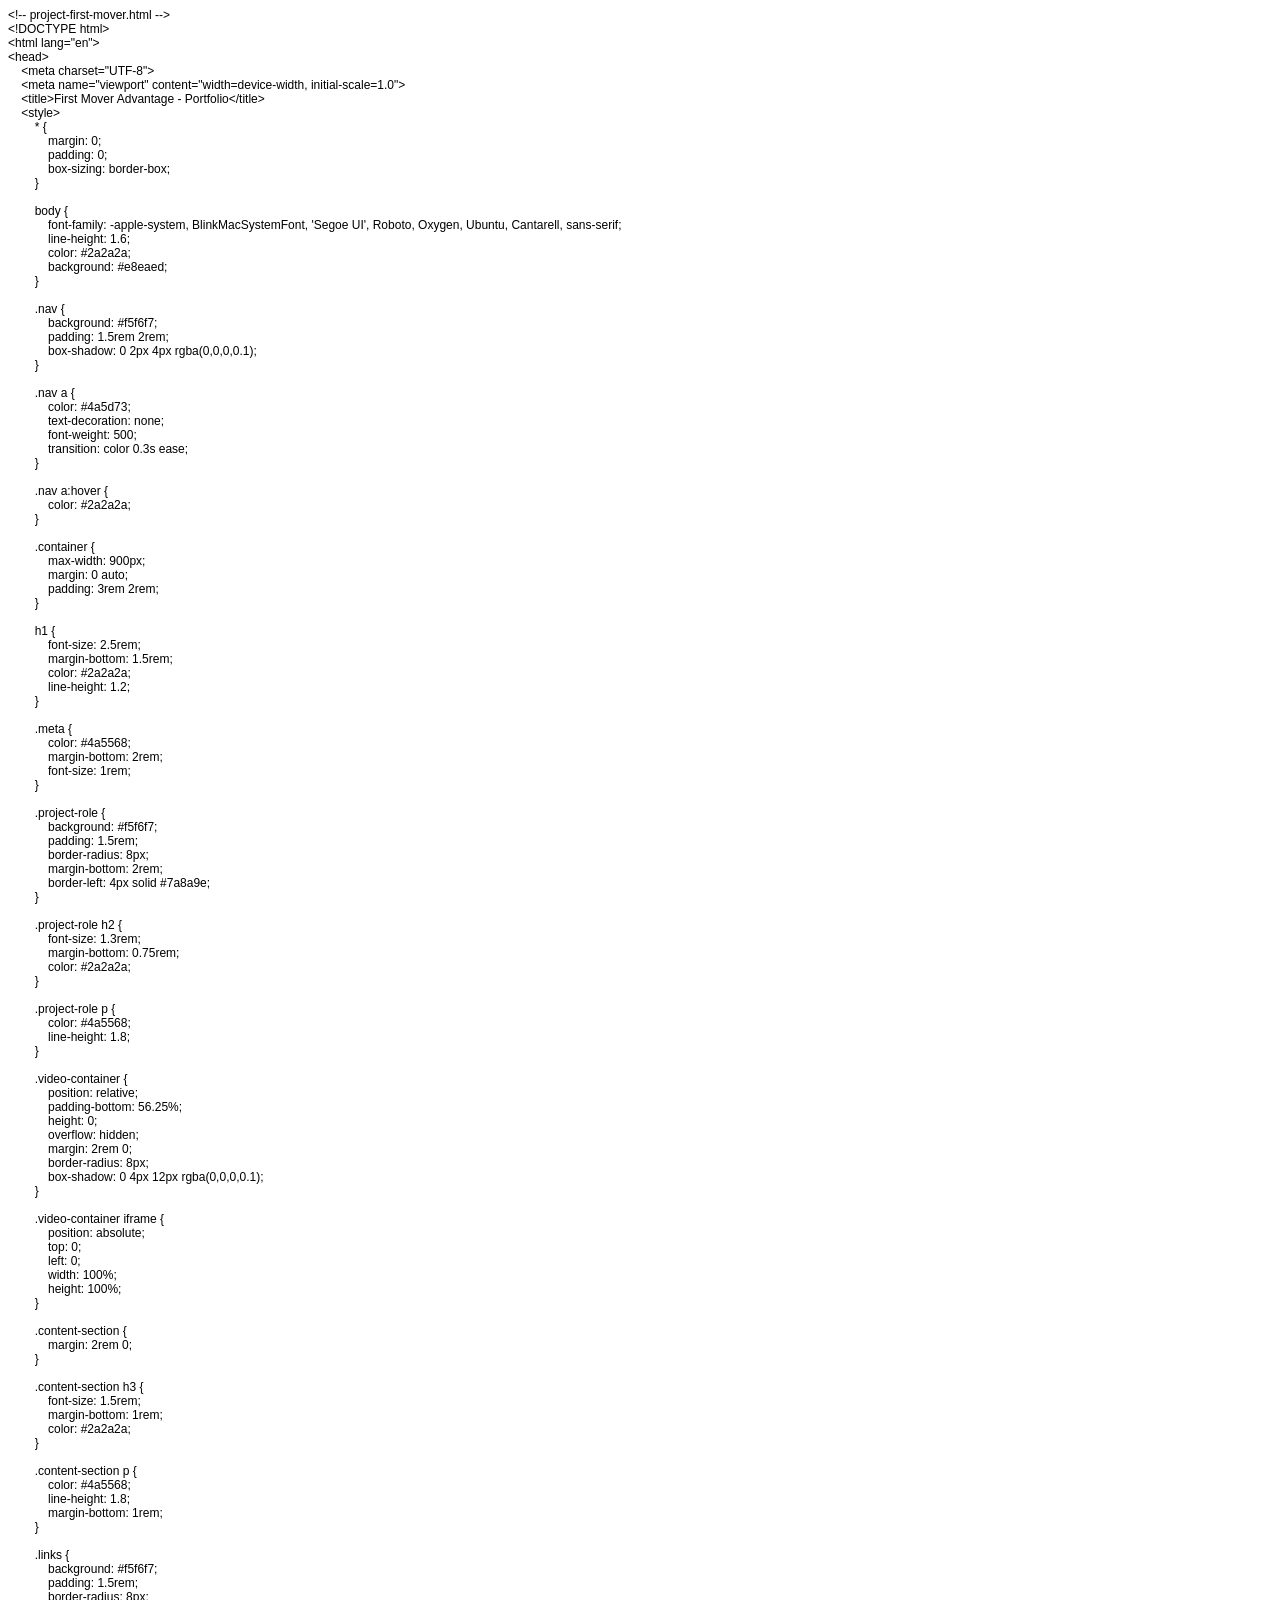
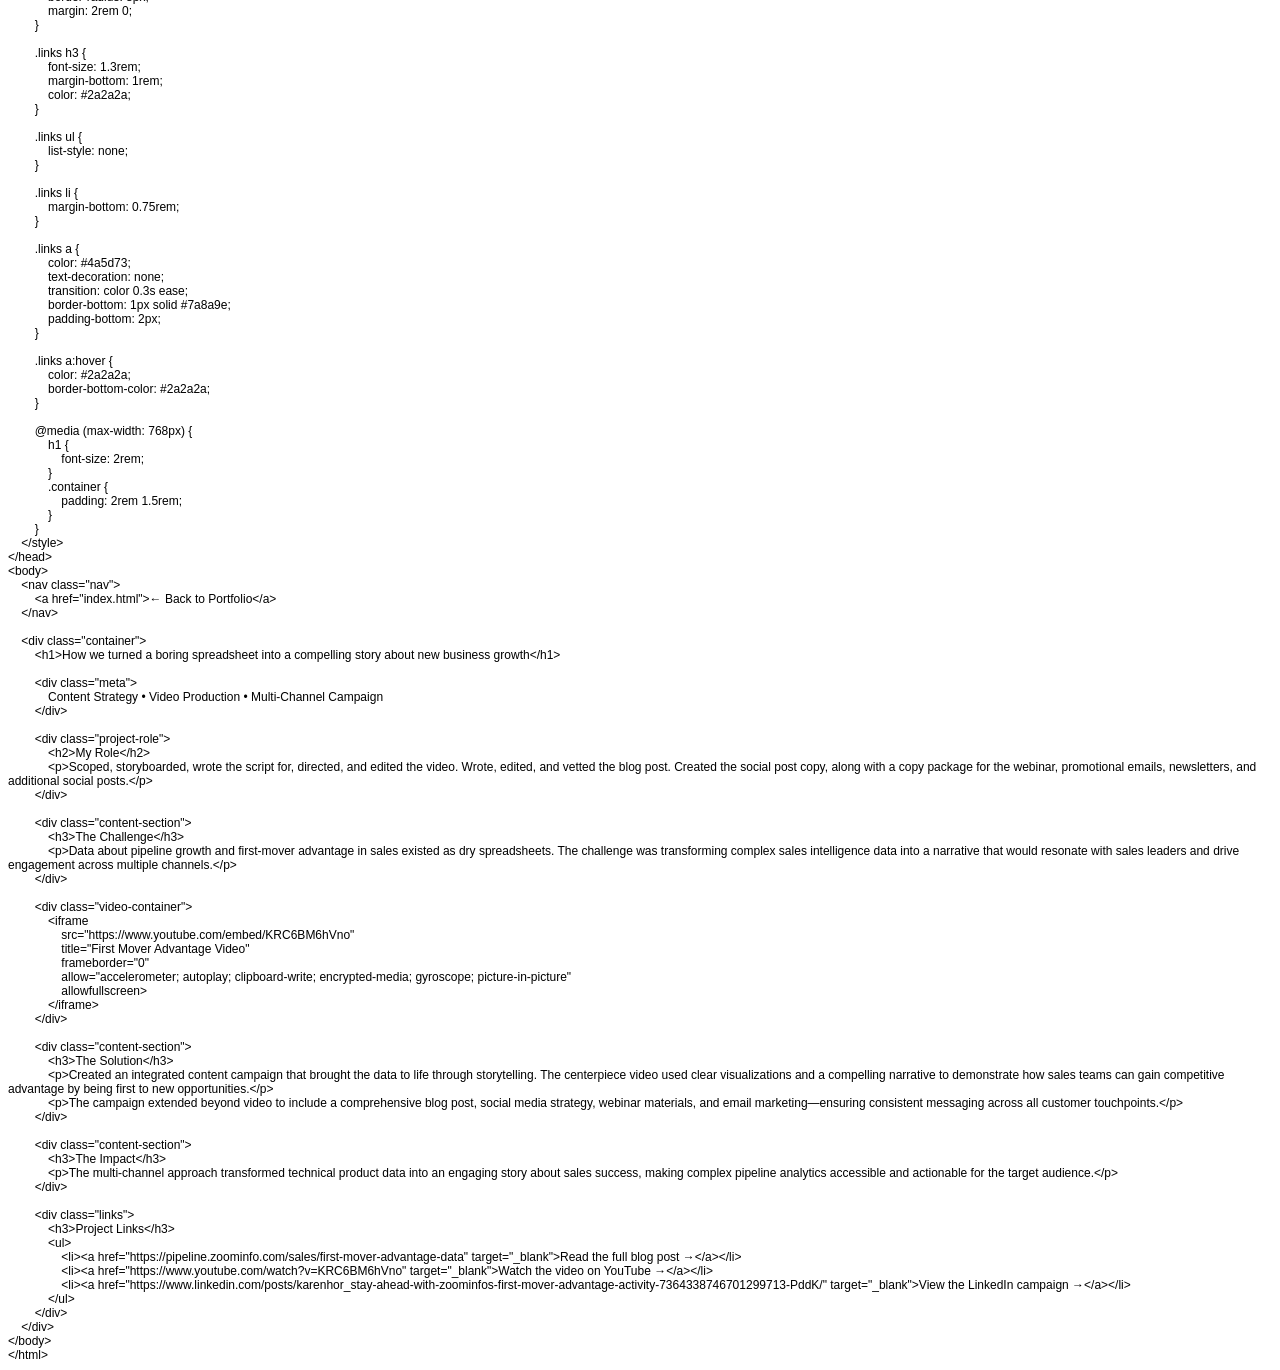
==== first-mover.html @ 9f572f1d "Add files via upload" ====
<!DOCTYPE html PUBLIC "-//W3C//DTD HTML 4.01//EN" "http://www.w3.org/TR/html4/strict.dtd">
<html>
<head>
  <meta http-equiv="Content-Type" content="text/html; charset=utf-8">
  <meta http-equiv="Content-Style-Type" content="text/css">
  <title></title>
  <meta name="Generator" content="Cocoa HTML Writer">
  <meta name="CocoaVersion" content="2575.7">
  <style type="text/css">
    p.p1 {margin: 0.0px 0.0px 0.0px 0.0px; font: 12.0px Helvetica}
    p.p2 {margin: 0.0px 0.0px 0.0px 0.0px; font: 12.0px Helvetica; min-height: 14.0px}
  </style>
</head>
<body>
<p class="p1">&lt;!-- project-first-mover.html --&gt;</p>
<p class="p1">&lt;!DOCTYPE html&gt;</p>
<p class="p1">&lt;html lang="en"&gt;</p>
<p class="p1">&lt;head&gt;</p>
<p class="p1"><span class="Apple-converted-space">    </span>&lt;meta charset="UTF-8"&gt;</p>
<p class="p1"><span class="Apple-converted-space">    </span>&lt;meta name="viewport" content="width=device-width, initial-scale=1.0"&gt;</p>
<p class="p1"><span class="Apple-converted-space">    </span>&lt;title&gt;First Mover Advantage - Portfolio&lt;/title&gt;</p>
<p class="p1"><span class="Apple-converted-space">    </span>&lt;style&gt;</p>
<p class="p1"><span class="Apple-converted-space">        </span>* {</p>
<p class="p1"><span class="Apple-converted-space">            </span>margin: 0;</p>
<p class="p1"><span class="Apple-converted-space">            </span>padding: 0;</p>
<p class="p1"><span class="Apple-converted-space">            </span>box-sizing: border-box;</p>
<p class="p1"><span class="Apple-converted-space">        </span>}</p>
<p class="p2"><br></p>
<p class="p1"><span class="Apple-converted-space">        </span>body {</p>
<p class="p1"><span class="Apple-converted-space">            </span>font-family: -apple-system, BlinkMacSystemFont, 'Segoe UI', Roboto, Oxygen, Ubuntu, Cantarell, sans-serif;</p>
<p class="p1"><span class="Apple-converted-space">            </span>line-height: 1.6;</p>
<p class="p1"><span class="Apple-converted-space">            </span>color: #2a2a2a;</p>
<p class="p1"><span class="Apple-converted-space">            </span>background: #e8eaed;</p>
<p class="p1"><span class="Apple-converted-space">        </span>}</p>
<p class="p2"><br></p>
<p class="p1"><span class="Apple-converted-space">        </span>.nav {</p>
<p class="p1"><span class="Apple-converted-space">            </span>background: #f5f6f7;</p>
<p class="p1"><span class="Apple-converted-space">            </span>padding: 1.5rem 2rem;</p>
<p class="p1"><span class="Apple-converted-space">            </span>box-shadow: 0 2px 4px rgba(0,0,0,0.1);</p>
<p class="p1"><span class="Apple-converted-space">        </span>}</p>
<p class="p2"><br></p>
<p class="p1"><span class="Apple-converted-space">        </span>.nav a {</p>
<p class="p1"><span class="Apple-converted-space">            </span>color: #4a5d73;</p>
<p class="p1"><span class="Apple-converted-space">            </span>text-decoration: none;</p>
<p class="p1"><span class="Apple-converted-space">            </span>font-weight: 500;</p>
<p class="p1"><span class="Apple-converted-space">            </span>transition: color 0.3s ease;</p>
<p class="p1"><span class="Apple-converted-space">        </span>}</p>
<p class="p2"><br></p>
<p class="p1"><span class="Apple-converted-space">        </span>.nav a:hover {</p>
<p class="p1"><span class="Apple-converted-space">            </span>color: #2a2a2a;</p>
<p class="p1"><span class="Apple-converted-space">        </span>}</p>
<p class="p2"><br></p>
<p class="p1"><span class="Apple-converted-space">        </span>.container {</p>
<p class="p1"><span class="Apple-converted-space">            </span>max-width: 900px;</p>
<p class="p1"><span class="Apple-converted-space">            </span>margin: 0 auto;</p>
<p class="p1"><span class="Apple-converted-space">            </span>padding: 3rem 2rem;</p>
<p class="p1"><span class="Apple-converted-space">        </span>}</p>
<p class="p2"><br></p>
<p class="p1"><span class="Apple-converted-space">        </span>h1 {</p>
<p class="p1"><span class="Apple-converted-space">            </span>font-size: 2.5rem;</p>
<p class="p1"><span class="Apple-converted-space">            </span>margin-bottom: 1.5rem;</p>
<p class="p1"><span class="Apple-converted-space">            </span>color: #2a2a2a;</p>
<p class="p1"><span class="Apple-converted-space">            </span>line-height: 1.2;</p>
<p class="p1"><span class="Apple-converted-space">        </span>}</p>
<p class="p2"><br></p>
<p class="p1"><span class="Apple-converted-space">        </span>.meta {</p>
<p class="p1"><span class="Apple-converted-space">            </span>color: #4a5568;</p>
<p class="p1"><span class="Apple-converted-space">            </span>margin-bottom: 2rem;</p>
<p class="p1"><span class="Apple-converted-space">            </span>font-size: 1rem;</p>
<p class="p1"><span class="Apple-converted-space">        </span>}</p>
<p class="p2"><br></p>
<p class="p1"><span class="Apple-converted-space">        </span>.project-role {</p>
<p class="p1"><span class="Apple-converted-space">            </span>background: #f5f6f7;</p>
<p class="p1"><span class="Apple-converted-space">            </span>padding: 1.5rem;</p>
<p class="p1"><span class="Apple-converted-space">            </span>border-radius: 8px;</p>
<p class="p1"><span class="Apple-converted-space">            </span>margin-bottom: 2rem;</p>
<p class="p1"><span class="Apple-converted-space">            </span>border-left: 4px solid #7a8a9e;</p>
<p class="p1"><span class="Apple-converted-space">        </span>}</p>
<p class="p2"><br></p>
<p class="p1"><span class="Apple-converted-space">        </span>.project-role h2 {</p>
<p class="p1"><span class="Apple-converted-space">            </span>font-size: 1.3rem;</p>
<p class="p1"><span class="Apple-converted-space">            </span>margin-bottom: 0.75rem;</p>
<p class="p1"><span class="Apple-converted-space">            </span>color: #2a2a2a;</p>
<p class="p1"><span class="Apple-converted-space">        </span>}</p>
<p class="p2"><br></p>
<p class="p1"><span class="Apple-converted-space">        </span>.project-role p {</p>
<p class="p1"><span class="Apple-converted-space">            </span>color: #4a5568;</p>
<p class="p1"><span class="Apple-converted-space">            </span>line-height: 1.8;</p>
<p class="p1"><span class="Apple-converted-space">        </span>}</p>
<p class="p2"><br></p>
<p class="p1"><span class="Apple-converted-space">        </span>.video-container {</p>
<p class="p1"><span class="Apple-converted-space">            </span>position: relative;</p>
<p class="p1"><span class="Apple-converted-space">            </span>padding-bottom: 56.25%;</p>
<p class="p1"><span class="Apple-converted-space">            </span>height: 0;</p>
<p class="p1"><span class="Apple-converted-space">            </span>overflow: hidden;</p>
<p class="p1"><span class="Apple-converted-space">            </span>margin: 2rem 0;</p>
<p class="p1"><span class="Apple-converted-space">            </span>border-radius: 8px;</p>
<p class="p1"><span class="Apple-converted-space">            </span>box-shadow: 0 4px 12px rgba(0,0,0,0.1);</p>
<p class="p1"><span class="Apple-converted-space">        </span>}</p>
<p class="p2"><br></p>
<p class="p1"><span class="Apple-converted-space">        </span>.video-container iframe {</p>
<p class="p1"><span class="Apple-converted-space">            </span>position: absolute;</p>
<p class="p1"><span class="Apple-converted-space">            </span>top: 0;</p>
<p class="p1"><span class="Apple-converted-space">            </span>left: 0;</p>
<p class="p1"><span class="Apple-converted-space">            </span>width: 100%;</p>
<p class="p1"><span class="Apple-converted-space">            </span>height: 100%;</p>
<p class="p1"><span class="Apple-converted-space">        </span>}</p>
<p class="p2"><br></p>
<p class="p1"><span class="Apple-converted-space">        </span>.content-section {</p>
<p class="p1"><span class="Apple-converted-space">            </span>margin: 2rem 0;</p>
<p class="p1"><span class="Apple-converted-space">        </span>}</p>
<p class="p2"><br></p>
<p class="p1"><span class="Apple-converted-space">        </span>.content-section h3 {</p>
<p class="p1"><span class="Apple-converted-space">            </span>font-size: 1.5rem;</p>
<p class="p1"><span class="Apple-converted-space">            </span>margin-bottom: 1rem;</p>
<p class="p1"><span class="Apple-converted-space">            </span>color: #2a2a2a;</p>
<p class="p1"><span class="Apple-converted-space">        </span>}</p>
<p class="p2"><br></p>
<p class="p1"><span class="Apple-converted-space">        </span>.content-section p {</p>
<p class="p1"><span class="Apple-converted-space">            </span>color: #4a5568;</p>
<p class="p1"><span class="Apple-converted-space">            </span>line-height: 1.8;</p>
<p class="p1"><span class="Apple-converted-space">            </span>margin-bottom: 1rem;</p>
<p class="p1"><span class="Apple-converted-space">        </span>}</p>
<p class="p2"><br></p>
<p class="p1"><span class="Apple-converted-space">        </span>.links {</p>
<p class="p1"><span class="Apple-converted-space">            </span>background: #f5f6f7;</p>
<p class="p1"><span class="Apple-converted-space">            </span>padding: 1.5rem;</p>
<p class="p1"><span class="Apple-converted-space">            </span>border-radius: 8px;</p>
<p class="p1"><span class="Apple-converted-space">            </span>margin: 2rem 0;</p>
<p class="p1"><span class="Apple-converted-space">        </span>}</p>
<p class="p2"><br></p>
<p class="p1"><span class="Apple-converted-space">        </span>.links h3 {</p>
<p class="p1"><span class="Apple-converted-space">            </span>font-size: 1.3rem;</p>
<p class="p1"><span class="Apple-converted-space">            </span>margin-bottom: 1rem;</p>
<p class="p1"><span class="Apple-converted-space">            </span>color: #2a2a2a;</p>
<p class="p1"><span class="Apple-converted-space">        </span>}</p>
<p class="p2"><br></p>
<p class="p1"><span class="Apple-converted-space">        </span>.links ul {</p>
<p class="p1"><span class="Apple-converted-space">            </span>list-style: none;</p>
<p class="p1"><span class="Apple-converted-space">        </span>}</p>
<p class="p2"><br></p>
<p class="p1"><span class="Apple-converted-space">        </span>.links li {</p>
<p class="p1"><span class="Apple-converted-space">            </span>margin-bottom: 0.75rem;</p>
<p class="p1"><span class="Apple-converted-space">        </span>}</p>
<p class="p2"><br></p>
<p class="p1"><span class="Apple-converted-space">        </span>.links a {</p>
<p class="p1"><span class="Apple-converted-space">            </span>color: #4a5d73;</p>
<p class="p1"><span class="Apple-converted-space">            </span>text-decoration: none;</p>
<p class="p1"><span class="Apple-converted-space">            </span>transition: color 0.3s ease;</p>
<p class="p1"><span class="Apple-converted-space">            </span>border-bottom: 1px solid #7a8a9e;</p>
<p class="p1"><span class="Apple-converted-space">            </span>padding-bottom: 2px;</p>
<p class="p1"><span class="Apple-converted-space">        </span>}</p>
<p class="p2"><br></p>
<p class="p1"><span class="Apple-converted-space">        </span>.links a:hover {</p>
<p class="p1"><span class="Apple-converted-space">            </span>color: #2a2a2a;</p>
<p class="p1"><span class="Apple-converted-space">            </span>border-bottom-color: #2a2a2a;</p>
<p class="p1"><span class="Apple-converted-space">        </span>}</p>
<p class="p2"><br></p>
<p class="p1"><span class="Apple-converted-space">        </span>@media (max-width: 768px) {</p>
<p class="p1"><span class="Apple-converted-space">            </span>h1 {</p>
<p class="p1"><span class="Apple-converted-space">                </span>font-size: 2rem;</p>
<p class="p1"><span class="Apple-converted-space">            </span>}</p>
<p class="p1"><span class="Apple-converted-space">            </span>.container {</p>
<p class="p1"><span class="Apple-converted-space">                </span>padding: 2rem 1.5rem;</p>
<p class="p1"><span class="Apple-converted-space">            </span>}</p>
<p class="p1"><span class="Apple-converted-space">        </span>}</p>
<p class="p1"><span class="Apple-converted-space">    </span>&lt;/style&gt;</p>
<p class="p1">&lt;/head&gt;</p>
<p class="p1">&lt;body&gt;</p>
<p class="p1"><span class="Apple-converted-space">    </span>&lt;nav class="nav"&gt;</p>
<p class="p1"><span class="Apple-converted-space">        </span>&lt;a href="index.html"&gt;← Back to Portfolio&lt;/a&gt;</p>
<p class="p1"><span class="Apple-converted-space">    </span>&lt;/nav&gt;</p>
<p class="p2"><br></p>
<p class="p1"><span class="Apple-converted-space">    </span>&lt;div class="container"&gt;</p>
<p class="p1"><span class="Apple-converted-space">        </span>&lt;h1&gt;How we turned a boring spreadsheet into a compelling story about new business growth&lt;/h1&gt;</p>
<p class="p2"><span class="Apple-converted-space">        </span></p>
<p class="p1"><span class="Apple-converted-space">        </span>&lt;div class="meta"&gt;</p>
<p class="p1"><span class="Apple-converted-space">            </span>Content Strategy • Video Production • Multi-Channel Campaign</p>
<p class="p1"><span class="Apple-converted-space">        </span>&lt;/div&gt;</p>
<p class="p2"><br></p>
<p class="p1"><span class="Apple-converted-space">        </span>&lt;div class="project-role"&gt;</p>
<p class="p1"><span class="Apple-converted-space">            </span>&lt;h2&gt;My Role&lt;/h2&gt;</p>
<p class="p1"><span class="Apple-converted-space">            </span>&lt;p&gt;Scoped, storyboarded, wrote the script for, directed, and edited the video. Wrote, edited, and vetted the blog post. Created the social post copy, along with a copy package for the webinar, promotional emails, newsletters, and additional social posts.&lt;/p&gt;</p>
<p class="p1"><span class="Apple-converted-space">        </span>&lt;/div&gt;</p>
<p class="p2"><br></p>
<p class="p1"><span class="Apple-converted-space">        </span>&lt;div class="content-section"&gt;</p>
<p class="p1"><span class="Apple-converted-space">            </span>&lt;h3&gt;The Challenge&lt;/h3&gt;</p>
<p class="p1"><span class="Apple-converted-space">            </span>&lt;p&gt;Data about pipeline growth and first-mover advantage in sales existed as dry spreadsheets. The challenge was transforming complex sales intelligence data into a narrative that would resonate with sales leaders and drive engagement across multiple channels.&lt;/p&gt;</p>
<p class="p1"><span class="Apple-converted-space">        </span>&lt;/div&gt;</p>
<p class="p2"><br></p>
<p class="p1"><span class="Apple-converted-space">        </span>&lt;div class="video-container"&gt;</p>
<p class="p1"><span class="Apple-converted-space">            </span>&lt;iframe<span class="Apple-converted-space"> </span></p>
<p class="p1"><span class="Apple-converted-space">                </span>src="https://www.youtube.com/embed/KRC6BM6hVno"<span class="Apple-converted-space"> </span></p>
<p class="p1"><span class="Apple-converted-space">                </span>title="First Mover Advantage Video"</p>
<p class="p1"><span class="Apple-converted-space">                </span>frameborder="0"<span class="Apple-converted-space"> </span></p>
<p class="p1"><span class="Apple-converted-space">                </span>allow="accelerometer; autoplay; clipboard-write; encrypted-media; gyroscope; picture-in-picture"<span class="Apple-converted-space"> </span></p>
<p class="p1"><span class="Apple-converted-space">                </span>allowfullscreen&gt;</p>
<p class="p1"><span class="Apple-converted-space">            </span>&lt;/iframe&gt;</p>
<p class="p1"><span class="Apple-converted-space">        </span>&lt;/div&gt;</p>
<p class="p2"><br></p>
<p class="p1"><span class="Apple-converted-space">        </span>&lt;div class="content-section"&gt;</p>
<p class="p1"><span class="Apple-converted-space">            </span>&lt;h3&gt;The Solution&lt;/h3&gt;</p>
<p class="p1"><span class="Apple-converted-space">            </span>&lt;p&gt;Created an integrated content campaign that brought the data to life through storytelling. The centerpiece video used clear visualizations and a compelling narrative to demonstrate how sales teams can gain competitive advantage by being first to new opportunities.&lt;/p&gt;</p>
<p class="p1"><span class="Apple-converted-space">            </span>&lt;p&gt;The campaign extended beyond video to include a comprehensive blog post, social media strategy, webinar materials, and email marketing—ensuring consistent messaging across all customer touchpoints.&lt;/p&gt;</p>
<p class="p1"><span class="Apple-converted-space">        </span>&lt;/div&gt;</p>
<p class="p2"><br></p>
<p class="p1"><span class="Apple-converted-space">        </span>&lt;div class="content-section"&gt;</p>
<p class="p1"><span class="Apple-converted-space">            </span>&lt;h3&gt;The Impact&lt;/h3&gt;</p>
<p class="p1"><span class="Apple-converted-space">            </span>&lt;p&gt;The multi-channel approach transformed technical product data into an engaging story about sales success, making complex pipeline analytics accessible and actionable for the target audience.&lt;/p&gt;</p>
<p class="p1"><span class="Apple-converted-space">        </span>&lt;/div&gt;</p>
<p class="p2"><br></p>
<p class="p1"><span class="Apple-converted-space">        </span>&lt;div class="links"&gt;</p>
<p class="p1"><span class="Apple-converted-space">            </span>&lt;h3&gt;Project Links&lt;/h3&gt;</p>
<p class="p1"><span class="Apple-converted-space">            </span>&lt;ul&gt;</p>
<p class="p1"><span class="Apple-converted-space">                </span>&lt;li&gt;&lt;a href="https://pipeline.zoominfo.com/sales/first-mover-advantage-data" target="_blank"&gt;Read the full blog post →&lt;/a&gt;&lt;/li&gt;</p>
<p class="p1"><span class="Apple-converted-space">                </span>&lt;li&gt;&lt;a href="https://www.youtube.com/watch?v=KRC6BM6hVno" target="_blank"&gt;Watch the video on YouTube →&lt;/a&gt;&lt;/li&gt;</p>
<p class="p1"><span class="Apple-converted-space">                </span>&lt;li&gt;&lt;a href="https://www.linkedin.com/posts/karenhor_stay-ahead-with-zoominfos-first-mover-advantage-activity-7364338746701299713-PddK/" target="_blank"&gt;View the LinkedIn campaign →&lt;/a&gt;&lt;/li&gt;</p>
<p class="p1"><span class="Apple-converted-space">            </span>&lt;/ul&gt;</p>
<p class="p1"><span class="Apple-converted-space">        </span>&lt;/div&gt;</p>
<p class="p1"><span class="Apple-converted-space">    </span>&lt;/div&gt;</p>
<p class="p1">&lt;/body&gt;</p>
<p class="p1">&lt;/html&gt;</p>
</body>
</html>
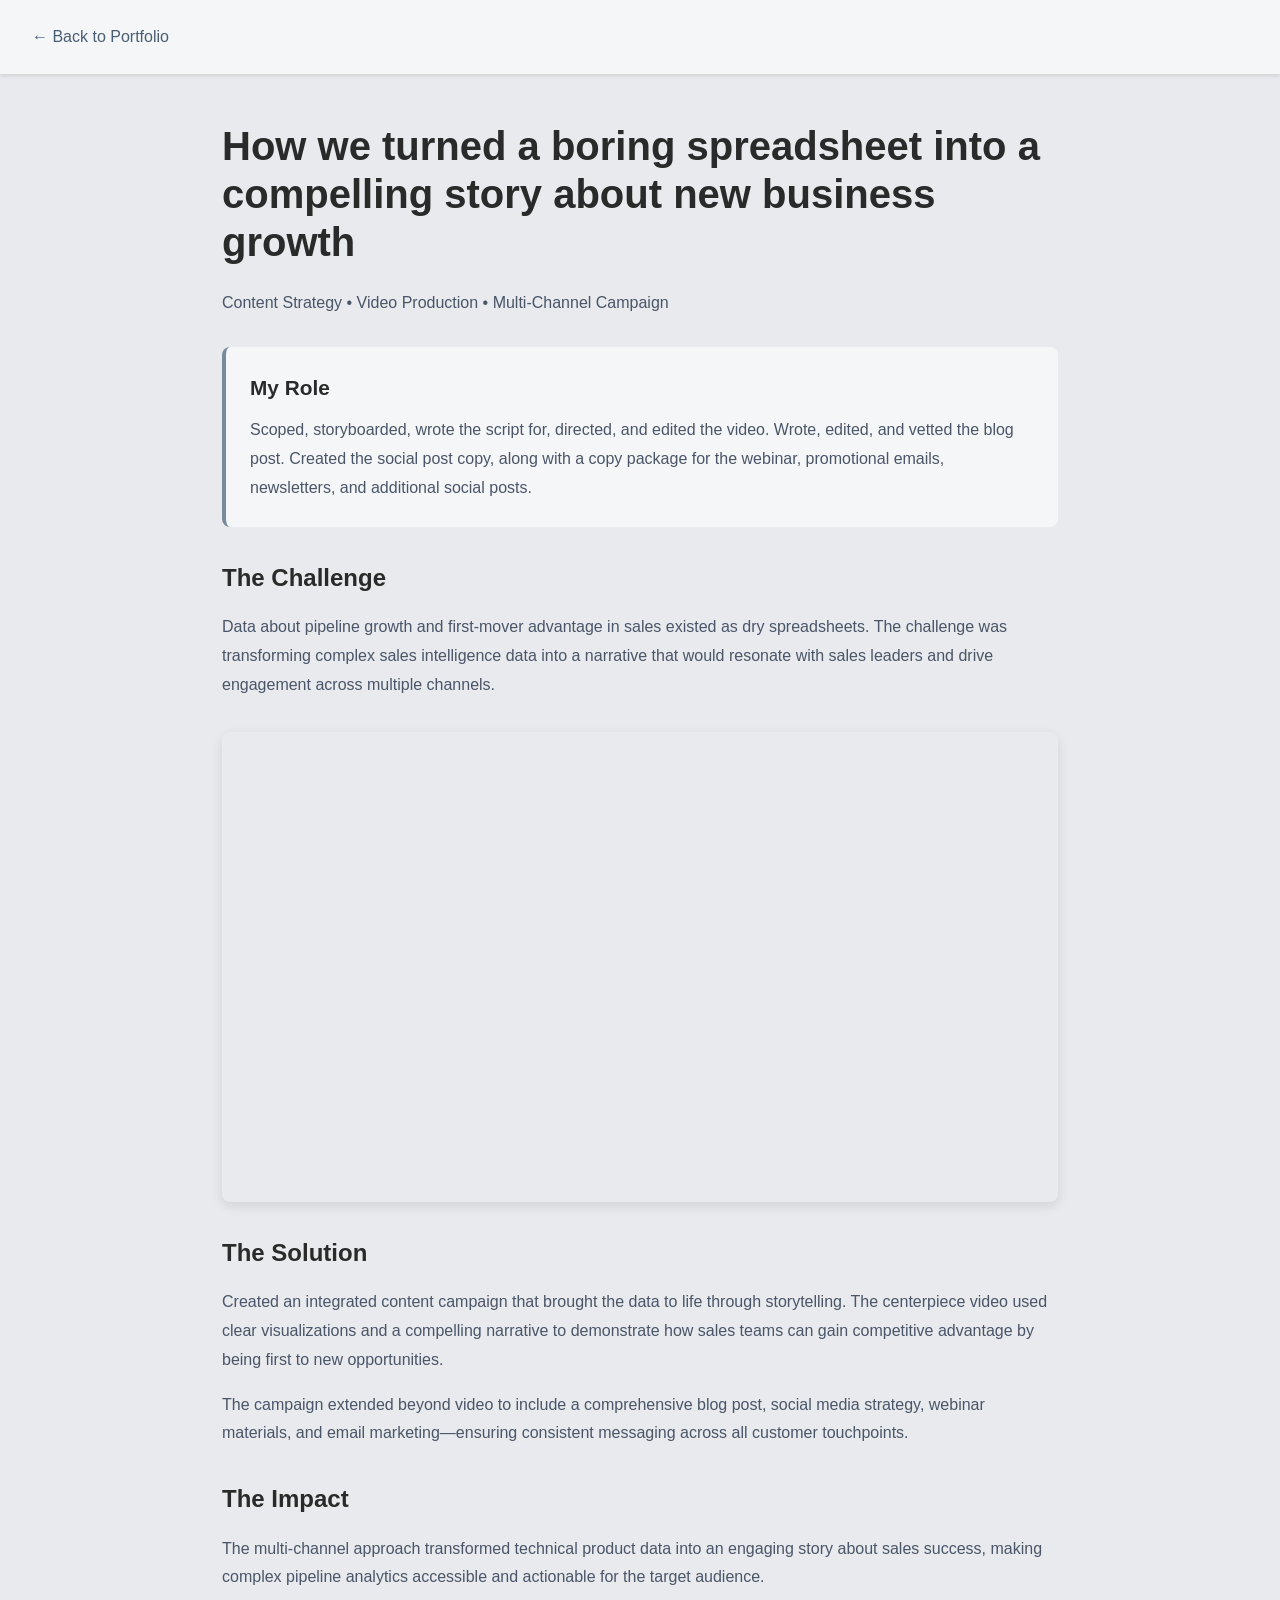
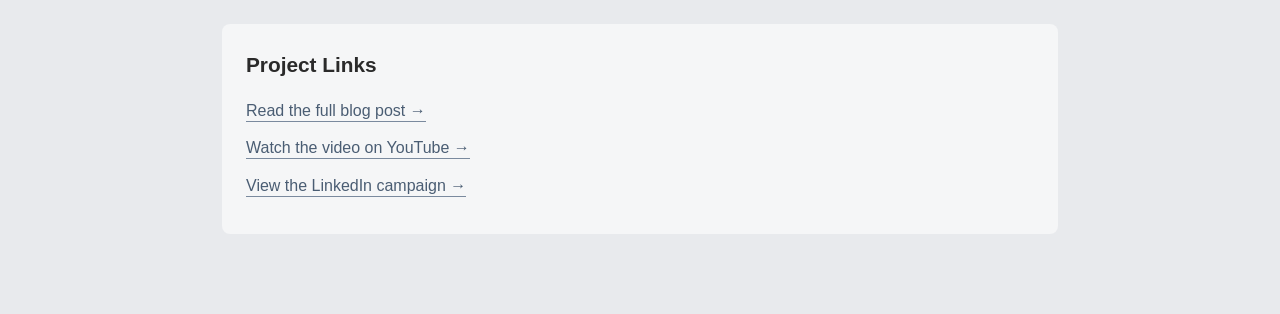
==== commit 9258d012: "Refactor first-mover.html for improved structure and style Updated HTML structure and styling for th" ====
--- a/first-mover.html
+++ b/first-mover.html
@@ -1,224 +1,208 @@
-<!DOCTYPE html PUBLIC "-//W3C//DTD HTML 4.01//EN" "http://www.w3.org/TR/html4/strict.dtd">
-<html>
+<!-- project-first-mover.html -->
+<!DOCTYPE html>
+<html lang="en">
 <head>
-  <meta http-equiv="Content-Type" content="text/html; charset=utf-8">
-  <meta http-equiv="Content-Style-Type" content="text/css">
-  <title></title>
-  <meta name="Generator" content="Cocoa HTML Writer">
-  <meta name="CocoaVersion" content="2575.7">
-  <style type="text/css">
-    p.p1 {margin: 0.0px 0.0px 0.0px 0.0px; font: 12.0px Helvetica}
-    p.p2 {margin: 0.0px 0.0px 0.0px 0.0px; font: 12.0px Helvetica; min-height: 14.0px}
-  </style>
+    <meta charset="UTF-8">
+    <meta name="viewport" content="width=device-width, initial-scale=1.0">
+    <title>First Mover Advantage - Portfolio</title>
+    <style>
+        * {
+            margin: 0;
+            padding: 0;
+            box-sizing: border-box;
+        }
+
+        body {
+            font-family: -apple-system, BlinkMacSystemFont, 'Segoe UI', Roboto, Oxygen, Ubuntu, Cantarell, sans-serif;
+            line-height: 1.6;
+            color: #2a2a2a;
+            background: #e8eaed;
+        }
+
+        .nav {
+            background: #f5f6f7;
+            padding: 1.5rem 2rem;
+            box-shadow: 0 2px 4px rgba(0,0,0,0.1);
+        }
+
+        .nav a {
+            color: #4a5d73;
+            text-decoration: none;
+            font-weight: 500;
+            transition: color 0.3s ease;
+        }
+
+        .nav a:hover {
+            color: #2a2a2a;
+        }
+
+        .container {
+            max-width: 900px;
+            margin: 0 auto;
+            padding: 3rem 2rem;
+        }
+
+        h1 {
+            font-size: 2.5rem;
+            margin-bottom: 1.5rem;
+            color: #2a2a2a;
+            line-height: 1.2;
+        }
+
+        .meta {
+            color: #4a5568;
+            margin-bottom: 2rem;
+            font-size: 1rem;
+        }
+
+        .project-role {
+            background: #f5f6f7;
+            padding: 1.5rem;
+            border-radius: 8px;
+            margin-bottom: 2rem;
+            border-left: 4px solid #7a8a9e;
+        }
+
+        .project-role h2 {
+            font-size: 1.3rem;
+            margin-bottom: 0.75rem;
+            color: #2a2a2a;
+        }
+
+        .project-role p {
+            color: #4a5568;
+            line-height: 1.8;
+        }
+
+        .video-container {
+            position: relative;
+            padding-bottom: 56.25%;
+            height: 0;
+            overflow: hidden;
+            margin: 2rem 0;
+            border-radius: 8px;
+            box-shadow: 0 4px 12px rgba(0,0,0,0.1);
+        }
+
+        .video-container iframe {
+            position: absolute;
+            top: 0;
+            left: 0;
+            width: 100%;
+            height: 100%;
+        }
+
+        .content-section {
+            margin: 2rem 0;
+        }
+
+        .content-section h3 {
+            font-size: 1.5rem;
+            margin-bottom: 1rem;
+            color: #2a2a2a;
+        }
+
+        .content-section p {
+            color: #4a5568;
+            line-height: 1.8;
+            margin-bottom: 1rem;
+        }
+
+        .links {
+            background: #f5f6f7;
+            padding: 1.5rem;
+            border-radius: 8px;
+            margin: 2rem 0;
+        }
+
+        .links h3 {
+            font-size: 1.3rem;
+            margin-bottom: 1rem;
+            color: #2a2a2a;
+        }
+
+        .links ul {
+            list-style: none;
+        }
+
+        .links li {
+            margin-bottom: 0.75rem;
+        }
+
+        .links a {
+            color: #4a5d73;
+            text-decoration: none;
+            transition: color 0.3s ease;
+            border-bottom: 1px solid #7a8a9e;
+            padding-bottom: 2px;
+        }
+
+        .links a:hover {
+            color: #2a2a2a;
+            border-bottom-color: #2a2a2a;
+        }
+
+        @media (max-width: 768px) {
+            h1 {
+                font-size: 2rem;
+            }
+            .container {
+                padding: 2rem 1.5rem;
+            }
+        }
+    </style>
 </head>
 <body>
-<p class="p1">&lt;!-- project-first-mover.html --&gt;</p>
-<p class="p1">&lt;!DOCTYPE html&gt;</p>
-<p class="p1">&lt;html lang="en"&gt;</p>
-<p class="p1">&lt;head&gt;</p>
-<p class="p1"><span class="Apple-converted-space">    </span>&lt;meta charset="UTF-8"&gt;</p>
-<p class="p1"><span class="Apple-converted-space">    </span>&lt;meta name="viewport" content="width=device-width, initial-scale=1.0"&gt;</p>
-<p class="p1"><span class="Apple-converted-space">    </span>&lt;title&gt;First Mover Advantage - Portfolio&lt;/title&gt;</p>
-<p class="p1"><span class="Apple-converted-space">    </span>&lt;style&gt;</p>
-<p class="p1"><span class="Apple-converted-space">        </span>* {</p>
-<p class="p1"><span class="Apple-converted-space">            </span>margin: 0;</p>
-<p class="p1"><span class="Apple-converted-space">            </span>padding: 0;</p>
-<p class="p1"><span class="Apple-converted-space">            </span>box-sizing: border-box;</p>
-<p class="p1"><span class="Apple-converted-space">        </span>}</p>
-<p class="p2"><br></p>
-<p class="p1"><span class="Apple-converted-space">        </span>body {</p>
-<p class="p1"><span class="Apple-converted-space">            </span>font-family: -apple-system, BlinkMacSystemFont, 'Segoe UI', Roboto, Oxygen, Ubuntu, Cantarell, sans-serif;</p>
-<p class="p1"><span class="Apple-converted-space">            </span>line-height: 1.6;</p>
-<p class="p1"><span class="Apple-converted-space">            </span>color: #2a2a2a;</p>
-<p class="p1"><span class="Apple-converted-space">            </span>background: #e8eaed;</p>
-<p class="p1"><span class="Apple-converted-space">        </span>}</p>
-<p class="p2"><br></p>
-<p class="p1"><span class="Apple-converted-space">        </span>.nav {</p>
-<p class="p1"><span class="Apple-converted-space">            </span>background: #f5f6f7;</p>
-<p class="p1"><span class="Apple-converted-space">            </span>padding: 1.5rem 2rem;</p>
-<p class="p1"><span class="Apple-converted-space">            </span>box-shadow: 0 2px 4px rgba(0,0,0,0.1);</p>
-<p class="p1"><span class="Apple-converted-space">        </span>}</p>
-<p class="p2"><br></p>
-<p class="p1"><span class="Apple-converted-space">        </span>.nav a {</p>
-<p class="p1"><span class="Apple-converted-space">            </span>color: #4a5d73;</p>
-<p class="p1"><span class="Apple-converted-space">            </span>text-decoration: none;</p>
-<p class="p1"><span class="Apple-converted-space">            </span>font-weight: 500;</p>
-<p class="p1"><span class="Apple-converted-space">            </span>transition: color 0.3s ease;</p>
-<p class="p1"><span class="Apple-converted-space">        </span>}</p>
-<p class="p2"><br></p>
-<p class="p1"><span class="Apple-converted-space">        </span>.nav a:hover {</p>
-<p class="p1"><span class="Apple-converted-space">            </span>color: #2a2a2a;</p>
-<p class="p1"><span class="Apple-converted-space">        </span>}</p>
-<p class="p2"><br></p>
-<p class="p1"><span class="Apple-converted-space">        </span>.container {</p>
-<p class="p1"><span class="Apple-converted-space">            </span>max-width: 900px;</p>
-<p class="p1"><span class="Apple-converted-space">            </span>margin: 0 auto;</p>
-<p class="p1"><span class="Apple-converted-space">            </span>padding: 3rem 2rem;</p>
-<p class="p1"><span class="Apple-converted-space">        </span>}</p>
-<p class="p2"><br></p>
-<p class="p1"><span class="Apple-converted-space">        </span>h1 {</p>
-<p class="p1"><span class="Apple-converted-space">            </span>font-size: 2.5rem;</p>
-<p class="p1"><span class="Apple-converted-space">            </span>margin-bottom: 1.5rem;</p>
-<p class="p1"><span class="Apple-converted-space">            </span>color: #2a2a2a;</p>
-<p class="p1"><span class="Apple-converted-space">            </span>line-height: 1.2;</p>
-<p class="p1"><span class="Apple-converted-space">        </span>}</p>
-<p class="p2"><br></p>
-<p class="p1"><span class="Apple-converted-space">        </span>.meta {</p>
-<p class="p1"><span class="Apple-converted-space">            </span>color: #4a5568;</p>
-<p class="p1"><span class="Apple-converted-space">            </span>margin-bottom: 2rem;</p>
-<p class="p1"><span class="Apple-converted-space">            </span>font-size: 1rem;</p>
-<p class="p1"><span class="Apple-converted-space">        </span>}</p>
-<p class="p2"><br></p>
-<p class="p1"><span class="Apple-converted-space">        </span>.project-role {</p>
-<p class="p1"><span class="Apple-converted-space">            </span>background: #f5f6f7;</p>
-<p class="p1"><span class="Apple-converted-space">            </span>padding: 1.5rem;</p>
-<p class="p1"><span class="Apple-converted-space">            </span>border-radius: 8px;</p>
-<p class="p1"><span class="Apple-converted-space">            </span>margin-bottom: 2rem;</p>
-<p class="p1"><span class="Apple-converted-space">            </span>border-left: 4px solid #7a8a9e;</p>
-<p class="p1"><span class="Apple-converted-space">        </span>}</p>
-<p class="p2"><br></p>
-<p class="p1"><span class="Apple-converted-space">        </span>.project-role h2 {</p>
-<p class="p1"><span class="Apple-converted-space">            </span>font-size: 1.3rem;</p>
-<p class="p1"><span class="Apple-converted-space">            </span>margin-bottom: 0.75rem;</p>
-<p class="p1"><span class="Apple-converted-space">            </span>color: #2a2a2a;</p>
-<p class="p1"><span class="Apple-converted-space">        </span>}</p>
-<p class="p2"><br></p>
-<p class="p1"><span class="Apple-converted-space">        </span>.project-role p {</p>
-<p class="p1"><span class="Apple-converted-space">            </span>color: #4a5568;</p>
-<p class="p1"><span class="Apple-converted-space">            </span>line-height: 1.8;</p>
-<p class="p1"><span class="Apple-converted-space">        </span>}</p>
-<p class="p2"><br></p>
-<p class="p1"><span class="Apple-converted-space">        </span>.video-container {</p>
-<p class="p1"><span class="Apple-converted-space">            </span>position: relative;</p>
-<p class="p1"><span class="Apple-converted-space">            </span>padding-bottom: 56.25%;</p>
-<p class="p1"><span class="Apple-converted-space">            </span>height: 0;</p>
-<p class="p1"><span class="Apple-converted-space">            </span>overflow: hidden;</p>
-<p class="p1"><span class="Apple-converted-space">            </span>margin: 2rem 0;</p>
-<p class="p1"><span class="Apple-converted-space">            </span>border-radius: 8px;</p>
-<p class="p1"><span class="Apple-converted-space">            </span>box-shadow: 0 4px 12px rgba(0,0,0,0.1);</p>
-<p class="p1"><span class="Apple-converted-space">        </span>}</p>
-<p class="p2"><br></p>
-<p class="p1"><span class="Apple-converted-space">        </span>.video-container iframe {</p>
-<p class="p1"><span class="Apple-converted-space">            </span>position: absolute;</p>
-<p class="p1"><span class="Apple-converted-space">            </span>top: 0;</p>
-<p class="p1"><span class="Apple-converted-space">            </span>left: 0;</p>
-<p class="p1"><span class="Apple-converted-space">            </span>width: 100%;</p>
-<p class="p1"><span class="Apple-converted-space">            </span>height: 100%;</p>
-<p class="p1"><span class="Apple-converted-space">        </span>}</p>
-<p class="p2"><br></p>
-<p class="p1"><span class="Apple-converted-space">        </span>.content-section {</p>
-<p class="p1"><span class="Apple-converted-space">            </span>margin: 2rem 0;</p>
-<p class="p1"><span class="Apple-converted-space">        </span>}</p>
-<p class="p2"><br></p>
-<p class="p1"><span class="Apple-converted-space">        </span>.content-section h3 {</p>
-<p class="p1"><span class="Apple-converted-space">            </span>font-size: 1.5rem;</p>
-<p class="p1"><span class="Apple-converted-space">            </span>margin-bottom: 1rem;</p>
-<p class="p1"><span class="Apple-converted-space">            </span>color: #2a2a2a;</p>
-<p class="p1"><span class="Apple-converted-space">        </span>}</p>
-<p class="p2"><br></p>
-<p class="p1"><span class="Apple-converted-space">        </span>.content-section p {</p>
-<p class="p1"><span class="Apple-converted-space">            </span>color: #4a5568;</p>
-<p class="p1"><span class="Apple-converted-space">            </span>line-height: 1.8;</p>
-<p class="p1"><span class="Apple-converted-space">            </span>margin-bottom: 1rem;</p>
-<p class="p1"><span class="Apple-converted-space">        </span>}</p>
-<p class="p2"><br></p>
-<p class="p1"><span class="Apple-converted-space">        </span>.links {</p>
-<p class="p1"><span class="Apple-converted-space">            </span>background: #f5f6f7;</p>
-<p class="p1"><span class="Apple-converted-space">            </span>padding: 1.5rem;</p>
-<p class="p1"><span class="Apple-converted-space">            </span>border-radius: 8px;</p>
-<p class="p1"><span class="Apple-converted-space">            </span>margin: 2rem 0;</p>
-<p class="p1"><span class="Apple-converted-space">        </span>}</p>
-<p class="p2"><br></p>
-<p class="p1"><span class="Apple-converted-space">        </span>.links h3 {</p>
-<p class="p1"><span class="Apple-converted-space">            </span>font-size: 1.3rem;</p>
-<p class="p1"><span class="Apple-converted-space">            </span>margin-bottom: 1rem;</p>
-<p class="p1"><span class="Apple-converted-space">            </span>color: #2a2a2a;</p>
-<p class="p1"><span class="Apple-converted-space">        </span>}</p>
-<p class="p2"><br></p>
-<p class="p1"><span class="Apple-converted-space">        </span>.links ul {</p>
-<p class="p1"><span class="Apple-converted-space">            </span>list-style: none;</p>
-<p class="p1"><span class="Apple-converted-space">        </span>}</p>
-<p class="p2"><br></p>
-<p class="p1"><span class="Apple-converted-space">        </span>.links li {</p>
-<p class="p1"><span class="Apple-converted-space">            </span>margin-bottom: 0.75rem;</p>
-<p class="p1"><span class="Apple-converted-space">        </span>}</p>
-<p class="p2"><br></p>
-<p class="p1"><span class="Apple-converted-space">        </span>.links a {</p>
-<p class="p1"><span class="Apple-converted-space">            </span>color: #4a5d73;</p>
-<p class="p1"><span class="Apple-converted-space">            </span>text-decoration: none;</p>
-<p class="p1"><span class="Apple-converted-space">            </span>transition: color 0.3s ease;</p>
-<p class="p1"><span class="Apple-converted-space">            </span>border-bottom: 1px solid #7a8a9e;</p>
-<p class="p1"><span class="Apple-converted-space">            </span>padding-bottom: 2px;</p>
-<p class="p1"><span class="Apple-converted-space">        </span>}</p>
-<p class="p2"><br></p>
-<p class="p1"><span class="Apple-converted-space">        </span>.links a:hover {</p>
-<p class="p1"><span class="Apple-converted-space">            </span>color: #2a2a2a;</p>
-<p class="p1"><span class="Apple-converted-space">            </span>border-bottom-color: #2a2a2a;</p>
-<p class="p1"><span class="Apple-converted-space">        </span>}</p>
-<p class="p2"><br></p>
-<p class="p1"><span class="Apple-converted-space">        </span>@media (max-width: 768px) {</p>
-<p class="p1"><span class="Apple-converted-space">            </span>h1 {</p>
-<p class="p1"><span class="Apple-converted-space">                </span>font-size: 2rem;</p>
-<p class="p1"><span class="Apple-converted-space">            </span>}</p>
-<p class="p1"><span class="Apple-converted-space">            </span>.container {</p>
-<p class="p1"><span class="Apple-converted-space">                </span>padding: 2rem 1.5rem;</p>
-<p class="p1"><span class="Apple-converted-space">            </span>}</p>
-<p class="p1"><span class="Apple-converted-space">        </span>}</p>
-<p class="p1"><span class="Apple-converted-space">    </span>&lt;/style&gt;</p>
-<p class="p1">&lt;/head&gt;</p>
-<p class="p1">&lt;body&gt;</p>
-<p class="p1"><span class="Apple-converted-space">    </span>&lt;nav class="nav"&gt;</p>
-<p class="p1"><span class="Apple-converted-space">        </span>&lt;a href="index.html"&gt;← Back to Portfolio&lt;/a&gt;</p>
-<p class="p1"><span class="Apple-converted-space">    </span>&lt;/nav&gt;</p>
-<p class="p2"><br></p>
-<p class="p1"><span class="Apple-converted-space">    </span>&lt;div class="container"&gt;</p>
-<p class="p1"><span class="Apple-converted-space">        </span>&lt;h1&gt;How we turned a boring spreadsheet into a compelling story about new business growth&lt;/h1&gt;</p>
-<p class="p2"><span class="Apple-converted-space">        </span></p>
-<p class="p1"><span class="Apple-converted-space">        </span>&lt;div class="meta"&gt;</p>
-<p class="p1"><span class="Apple-converted-space">            </span>Content Strategy • Video Production • Multi-Channel Campaign</p>
-<p class="p1"><span class="Apple-converted-space">        </span>&lt;/div&gt;</p>
-<p class="p2"><br></p>
-<p class="p1"><span class="Apple-converted-space">        </span>&lt;div class="project-role"&gt;</p>
-<p class="p1"><span class="Apple-converted-space">            </span>&lt;h2&gt;My Role&lt;/h2&gt;</p>
-<p class="p1"><span class="Apple-converted-space">            </span>&lt;p&gt;Scoped, storyboarded, wrote the script for, directed, and edited the video. Wrote, edited, and vetted the blog post. Created the social post copy, along with a copy package for the webinar, promotional emails, newsletters, and additional social posts.&lt;/p&gt;</p>
-<p class="p1"><span class="Apple-converted-space">        </span>&lt;/div&gt;</p>
-<p class="p2"><br></p>
-<p class="p1"><span class="Apple-converted-space">        </span>&lt;div class="content-section"&gt;</p>
-<p class="p1"><span class="Apple-converted-space">            </span>&lt;h3&gt;The Challenge&lt;/h3&gt;</p>
-<p class="p1"><span class="Apple-converted-space">            </span>&lt;p&gt;Data about pipeline growth and first-mover advantage in sales existed as dry spreadsheets. The challenge was transforming complex sales intelligence data into a narrative that would resonate with sales leaders and drive engagement across multiple channels.&lt;/p&gt;</p>
-<p class="p1"><span class="Apple-converted-space">        </span>&lt;/div&gt;</p>
-<p class="p2"><br></p>
-<p class="p1"><span class="Apple-converted-space">        </span>&lt;div class="video-container"&gt;</p>
-<p class="p1"><span class="Apple-converted-space">            </span>&lt;iframe<span class="Apple-converted-space"> </span></p>
-<p class="p1"><span class="Apple-converted-space">                </span>src="https://www.youtube.com/embed/KRC6BM6hVno"<span class="Apple-converted-space"> </span></p>
-<p class="p1"><span class="Apple-converted-space">                </span>title="First Mover Advantage Video"</p>
-<p class="p1"><span class="Apple-converted-space">                </span>frameborder="0"<span class="Apple-converted-space"> </span></p>
-<p class="p1"><span class="Apple-converted-space">                </span>allow="accelerometer; autoplay; clipboard-write; encrypted-media; gyroscope; picture-in-picture"<span class="Apple-converted-space"> </span></p>
-<p class="p1"><span class="Apple-converted-space">                </span>allowfullscreen&gt;</p>
-<p class="p1"><span class="Apple-converted-space">            </span>&lt;/iframe&gt;</p>
-<p class="p1"><span class="Apple-converted-space">        </span>&lt;/div&gt;</p>
-<p class="p2"><br></p>
-<p class="p1"><span class="Apple-converted-space">        </span>&lt;div class="content-section"&gt;</p>
-<p class="p1"><span class="Apple-converted-space">            </span>&lt;h3&gt;The Solution&lt;/h3&gt;</p>
-<p class="p1"><span class="Apple-converted-space">            </span>&lt;p&gt;Created an integrated content campaign that brought the data to life through storytelling. The centerpiece video used clear visualizations and a compelling narrative to demonstrate how sales teams can gain competitive advantage by being first to new opportunities.&lt;/p&gt;</p>
-<p class="p1"><span class="Apple-converted-space">            </span>&lt;p&gt;The campaign extended beyond video to include a comprehensive blog post, social media strategy, webinar materials, and email marketing—ensuring consistent messaging across all customer touchpoints.&lt;/p&gt;</p>
-<p class="p1"><span class="Apple-converted-space">        </span>&lt;/div&gt;</p>
-<p class="p2"><br></p>
-<p class="p1"><span class="Apple-converted-space">        </span>&lt;div class="content-section"&gt;</p>
-<p class="p1"><span class="Apple-converted-space">            </span>&lt;h3&gt;The Impact&lt;/h3&gt;</p>
-<p class="p1"><span class="Apple-converted-space">            </span>&lt;p&gt;The multi-channel approach transformed technical product data into an engaging story about sales success, making complex pipeline analytics accessible and actionable for the target audience.&lt;/p&gt;</p>
-<p class="p1"><span class="Apple-converted-space">        </span>&lt;/div&gt;</p>
-<p class="p2"><br></p>
-<p class="p1"><span class="Apple-converted-space">        </span>&lt;div class="links"&gt;</p>
-<p class="p1"><span class="Apple-converted-space">            </span>&lt;h3&gt;Project Links&lt;/h3&gt;</p>
-<p class="p1"><span class="Apple-converted-space">            </span>&lt;ul&gt;</p>
-<p class="p1"><span class="Apple-converted-space">                </span>&lt;li&gt;&lt;a href="https://pipeline.zoominfo.com/sales/first-mover-advantage-data" target="_blank"&gt;Read the full blog post →&lt;/a&gt;&lt;/li&gt;</p>
-<p class="p1"><span class="Apple-converted-space">                </span>&lt;li&gt;&lt;a href="https://www.youtube.com/watch?v=KRC6BM6hVno" target="_blank"&gt;Watch the video on YouTube →&lt;/a&gt;&lt;/li&gt;</p>
-<p class="p1"><span class="Apple-converted-space">                </span>&lt;li&gt;&lt;a href="https://www.linkedin.com/posts/karenhor_stay-ahead-with-zoominfos-first-mover-advantage-activity-7364338746701299713-PddK/" target="_blank"&gt;View the LinkedIn campaign →&lt;/a&gt;&lt;/li&gt;</p>
-<p class="p1"><span class="Apple-converted-space">            </span>&lt;/ul&gt;</p>
-<p class="p1"><span class="Apple-converted-space">        </span>&lt;/div&gt;</p>
-<p class="p1"><span class="Apple-converted-space">    </span>&lt;/div&gt;</p>
-<p class="p1">&lt;/body&gt;</p>
-<p class="p1">&lt;/html&gt;</p>
+    <nav class="nav">
+        <a href="index.html">← Back to Portfolio</a>
+    </nav>
+
+    <div class="container">
+        <h1>How we turned a boring spreadsheet into a compelling story about new business growth</h1>
+        
+        <div class="meta">
+            Content Strategy • Video Production • Multi-Channel Campaign
+        </div>
+
+        <div class="project-role">
+            <h2>My Role</h2>
+            <p>Scoped, storyboarded, wrote the script for, directed, and edited the video. Wrote, edited, and vetted the blog post. Created the social post copy, along with a copy package for the webinar, promotional emails, newsletters, and additional social posts.</p>
+        </div>
+
+        <div class="content-section">
+            <h3>The Challenge</h3>
+            <p>Data about pipeline growth and first-mover advantage in sales existed as dry spreadsheets. The challenge was transforming complex sales intelligence data into a narrative that would resonate with sales leaders and drive engagement across multiple channels.</p>
+        </div>
+
+        <div class="video-container">
+            <iframe 
+                src="https://www.youtube.com/embed/KRC6BM6hVno" 
+                title="First Mover Advantage Video"
+                frameborder="0" 
+                allow="accelerometer; autoplay; clipboard-write; encrypted-media; gyroscope; picture-in-picture" 
+                allowfullscreen>
+            </iframe>
+        </div>
+
+        <div class="content-section">
+            <h3>The Solution</h3>
+            <p>Created an integrated content campaign that brought the data to life through storytelling. The centerpiece video used clear visualizations and a compelling narrative to demonstrate how sales teams can gain competitive advantage by being first to new opportunities.</p>
+            <p>The campaign extended beyond video to include a comprehensive blog post, social media strategy, webinar materials, and email marketing—ensuring consistent messaging across all customer touchpoints.</p>
+        </div>
+
+        <div class="content-section">
+            <h3>The Impact</h3>
+            <p>The multi-channel approach transformed technical product data into an engaging story about sales success, making complex pipeline analytics accessible and actionable for the target audience.</p>
+        </div>
+
+        <div class="links">
+            <h3>Project Links</h3>
+            <ul>
+                <li><a href="https://pipeline.zoominfo.com/sales/first-mover-advantage-data" target="_blank">Read the full blog post →</a></li>
+                <li><a href="https://www.youtube.com/watch?v=KRC6BM6hVno" target="_blank">Watch the video on YouTube →</a></li>
+                <li><a href="https://www.linkedin.com/posts/karenhor_stay-ahead-with-zoominfos-first-mover-advantage-activity-7364338746701299713-PddK/" target="_blank">View the LinkedIn campaign →</a></li>
+            </ul>
+        </div>
+    </div>
 </body>
 </html>
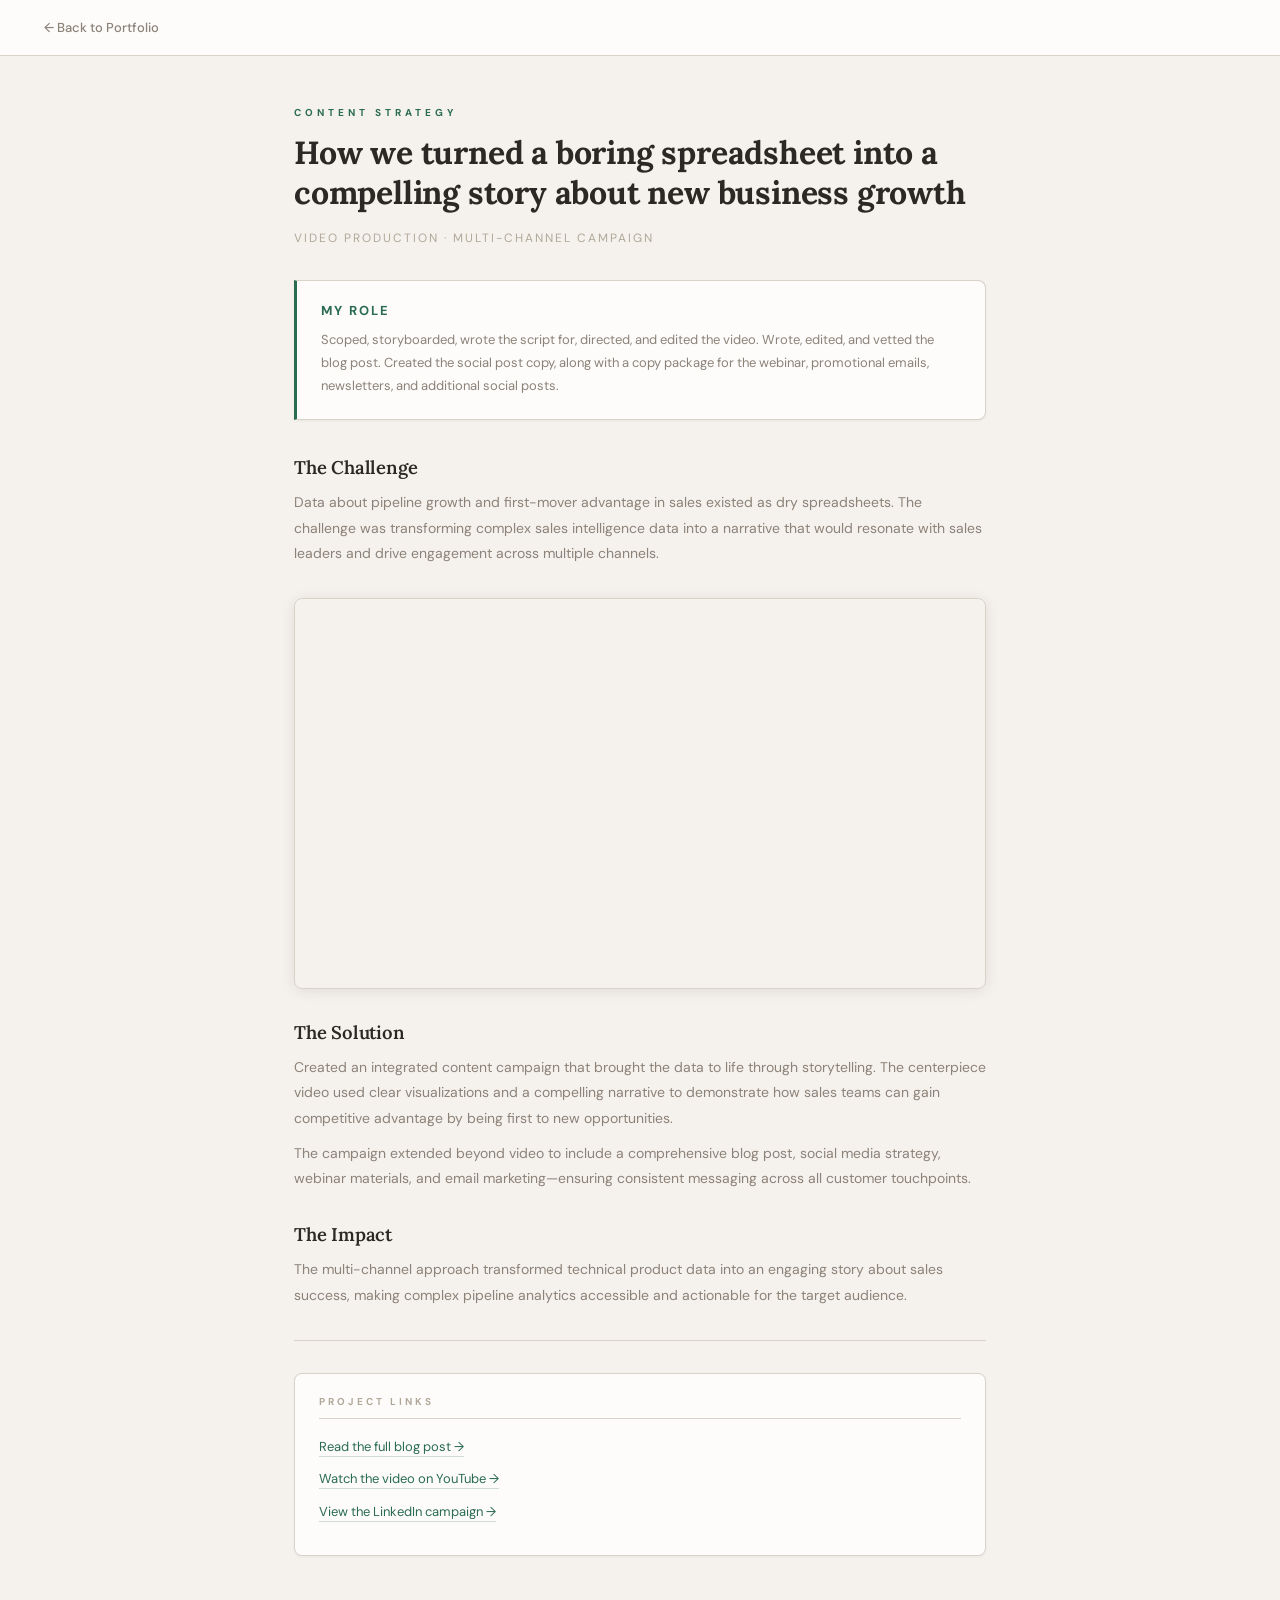
==== commit 71af85a0: "Restore parallax scroll, extract shared Stone CSS, restyle first-mover page - Restores full-viewport" ====
--- a/first-mover.html
+++ b/first-mover.html
@@ -1,77 +1,73 @@
-<!-- project-first-mover.html -->
 <!DOCTYPE html>
 <html lang="en">
 <head>
     <meta charset="UTF-8">
     <meta name="viewport" content="width=device-width, initial-scale=1.0">
-    <title>First Mover Advantage - Portfolio</title>
+    <title>First Mover Advantage — Curt Woodward</title>
+    <link rel="stylesheet" href="stone.css" />
     <style>
-        * {
-            margin: 0;
-            padding: 0;
-            box-sizing: border-box;
-        }
-
-        body {
-            font-family: -apple-system, BlinkMacSystemFont, 'Segoe UI', Roboto, Oxygen, Ubuntu, Cantarell, sans-serif;
-            line-height: 1.6;
-            color: #2a2a2a;
-            background: #e8eaed;
-        }
-
-        .nav {
-            background: #f5f6f7;
-            padding: 1.5rem 2rem;
-            box-shadow: 0 2px 4px rgba(0,0,0,0.1);
-        }
-
-        .nav a {
-            color: #4a5d73;
-            text-decoration: none;
-            font-weight: 500;
-            transition: color 0.3s ease;
-        }
-
-        .nav a:hover {
-            color: #2a2a2a;
-        }
-
         .container {
-            max-width: 900px;
+            max-width: 780px;
             margin: 0 auto;
-            padding: 3rem 2rem;
+            padding: 48px 44px 80px;
         }
 
         h1 {
-            font-size: 2.5rem;
-            margin-bottom: 1.5rem;
-            color: #2a2a2a;
-            line-height: 1.2;
+            font-size: 2rem;
+            font-weight: 700;
+            margin-bottom: 16px;
+            line-height: 1.25;
         }
 
         .meta {
-            color: #4a5568;
-            margin-bottom: 2rem;
-            font-size: 1rem;
+            font-size: 12px;
+            letter-spacing: 2px;
+            text-transform: uppercase;
+            color: var(--text-faint);
+            margin-bottom: 32px;
         }
 
-        .project-role {
-            background: #f5f6f7;
-            padding: 1.5rem;
-            border-radius: 8px;
-            margin-bottom: 2rem;
-            border-left: 4px solid #7a8a9e;
+        .role-card {
+            background: var(--surface);
+            border: 1px solid var(--border);
+            border-left: 3px solid var(--green);
+            border-radius: 0 var(--r-lg) var(--r-lg) 0;
+            padding: 22px 24px;
+            margin-bottom: 36px;
+            box-shadow: var(--shadow-sm);
         }
 
-        .project-role h2 {
-            font-size: 1.3rem;
-            margin-bottom: 0.75rem;
-            color: #2a2a2a;
+        .role-card h2 {
+            font-size: 13px;
+            font-family: var(--font-sans);
+            font-weight: 700;
+            letter-spacing: 2px;
+            text-transform: uppercase;
+            color: var(--green);
+            margin-bottom: 10px;
         }
 
-        .project-role p {
-            color: #4a5568;
+        .role-card p {
+            font-size: 13px;
+            line-height: 1.75;
+            color: var(--text-muted);
+        }
+
+        .content-section {
+            margin-bottom: 32px;
+        }
+
+        .content-section h3 {
+            font-size: 1.15rem;
+            font-weight: 600;
+            margin-bottom: 12px;
+        }
+
+        .content-section p {
+            font-size: 14px;
             line-height: 1.8;
+            color: var(--text-muted);
+            margin-bottom: 10px;
         }
 
         .video-container {
@@ -79,9 +75,10 @@
             padding-bottom: 56.25%;
             height: 0;
             overflow: hidden;
-            margin: 2rem 0;
-            border-radius: 8px;
-            box-shadow: 0 4px 12px rgba(0,0,0,0.1);
+            margin: 32px 0;
+            border-radius: var(--r-lg);
+            border: 1px solid var(--border);
+            box-shadow: var(--shadow-md);
         }
 
         .video-container iframe {
@@ -92,79 +89,66 @@
             height: 100%;
         }
 
-        .content-section {
-            margin: 2rem 0;
+        .links-card {
+            background: var(--surface);
+            border: 1px solid var(--border);
+            border-radius: var(--r-lg);
+            padding: 22px 24px;
+            box-shadow: var(--shadow-sm);
         }
 
-        .content-section h3 {
-            font-size: 1.5rem;
-            margin-bottom: 1rem;
-            color: #2a2a2a;
+        .links-card h3 {
+            font-size: 10px;
+            font-family: var(--font-sans);
+            font-weight: 700;
+            letter-spacing: 3px;
+            text-transform: uppercase;
+            color: var(--text-faint);
+            border-bottom: 1px solid var(--border);
+            padding-bottom: 10px;
+            margin-bottom: 16px;
         }
 
-        .content-section p {
-            color: #4a5568;
-            line-height: 1.8;
-            margin-bottom: 1rem;
-        }
-
-        .links {
-            background: #f5f6f7;
-            padding: 1.5rem;
-            border-radius: 8px;
-            margin: 2rem 0;
-        }
-
-        .links h3 {
-            font-size: 1.3rem;
-            margin-bottom: 1rem;
-            color: #2a2a2a;
-        }
-
-        .links ul {
+        .links-card ul {
             list-style: none;
         }
 
-        .links li {
-            margin-bottom: 0.75rem;
+        .links-card li {
+            margin-bottom: 10px;
         }
 
-        .links a {
-            color: #4a5d73;
+        .links-card a {
+            font-size: 13px;
+            color: var(--green);
             text-decoration: none;
-            transition: color 0.3s ease;
-            border-bottom: 1px solid #7a8a9e;
-            padding-bottom: 2px;
+            border-bottom: 1px solid var(--green-border);
+            padding-bottom: 1px;
+            transition: border-color 0.15s ease;
         }
 
-        .links a:hover {
-            color: #2a2a2a;
-            border-bottom-color: #2a2a2a;
+        .links-card a:hover {
+            border-bottom-color: var(--green);
+            text-decoration: none;
         }
 
         @media (max-width: 768px) {
-            h1 {
-                font-size: 2rem;
-            }
-            .container {
-                padding: 2rem 1.5rem;
-            }
+            .container { padding: 32px 20px 60px; }
+            h1 { font-size: 1.6rem; }
         }
     </style>
 </head>
 <body>
-    <nav class="nav">
+    <nav class="site-nav">
         <a href="index.html">← Back to Portfolio</a>
     </nav>
 
     <div class="container">
+        <p class="eyebrow" style="margin-bottom:12px;">Content Strategy</p>
         <h1>How we turned a boring spreadsheet into a compelling story about new business growth</h1>
-        
-        <div class="meta">
-            Content Strategy • Video Production • Multi-Channel Campaign
-        </div>
 
-        <div class="project-role">
+        <div class="meta">Video Production · Multi-Channel Campaign</div>
+
+        <div class="role-card">
             <h2>My Role</h2>
             <p>Scoped, storyboarded, wrote the script for, directed, and edited the video. Wrote, edited, and vetted the blog post. Created the social post copy, along with a copy package for the webinar, promotional emails, newsletters, and additional social posts.</p>
         </div>
@@ -175,11 +159,11 @@
         </div>
 
         <div class="video-container">
-            <iframe 
-                src="https://www.youtube.com/embed/KRC6BM6hVno" 
+            <iframe
+                src="https://www.youtube.com/embed/KRC6BM6hVno"
                 title="First Mover Advantage Video"
-                frameborder="0" 
-                allow="accelerometer; autoplay; clipboard-write; encrypted-media; gyroscope; picture-in-picture" 
+                frameborder="0"
+                allow="accelerometer; autoplay; clipboard-write; encrypted-media; gyroscope; picture-in-picture"
                 allowfullscreen>
             </iframe>
         </div>
@@ -195,7 +179,9 @@
             <p>The multi-channel approach transformed technical product data into an engaging story about sales success, making complex pipeline analytics accessible and actionable for the target audience.</p>
         </div>
 
-        <div class="links">
+        <hr>
+
+        <div class="links-card">
             <h3>Project Links</h3>
             <ul>
                 <li><a href="https://pipeline.zoominfo.com/sales/first-mover-advantage-data" target="_blank">Read the full blog post →</a></li>
--- a/stone.css
+++ b/stone.css
@@ -0,0 +1,166 @@
+/* ═══════════════════════════════════════════════
+   STONE DESIGN SYSTEM — shared stylesheet
+   ═══════════════════════════════════════════════ */
+
+@import url('https://fonts.googleapis.com/css2?family=Lora:ital,wght@0,400;0,600;0,700;1,400&family=DM+Sans:opsz,wght@9..40,300;9..40,400;9..40,500;9..40,600&display=swap');
+
+:root {
+    --bg:         #F5F2EE;
+    --surface:    #FDFCFB;
+    --surface-2:  #EEE9E3;
+    --surface-3:  #E0D9D0;
+    --border:     #D8D2C8;
+    --border-2:   #C8C0B4;
+    --text:       #2C2825;
+    --text-muted: #8C8278;
+    --text-faint: #B0A898;
+    --green:         #2A6B52;
+    --green-bg:      rgba(42, 107, 82, 0.07);
+    --green-border:  rgba(42, 107, 82, 0.22);
+    --terracotta:        #C4703A;
+    --terracotta-bg:     rgba(196, 112, 58, 0.07);
+    --terracotta-border: rgba(196, 112, 58, 0.22);
+    --font-serif: 'Lora', Georgia, 'Times New Roman', serif;
+    --font-sans:  'DM Sans', system-ui, -apple-system, sans-serif;
+    --r-sm: 4px;
+    --r:    6px;
+    --r-lg: 8px;
+    --shadow-sm: 0 1px 3px rgba(44, 40, 37, 0.05);
+    --shadow:    0 1px 6px rgba(44, 40, 37, 0.07);
+    --shadow-md: 0 2px 14px rgba(44, 40, 37, 0.10);
+}
+
+*, *::before, *::after {
+    box-sizing: border-box;
+    margin: 0;
+    padding: 0;
+}
+
+body {
+    background: var(--bg);
+    color: var(--text);
+    font-family: var(--font-sans);
+    font-size: 14px;
+    line-height: 1.6;
+    -webkit-font-smoothing: antialiased;
+}
+
+h1, h2, h3, h4 {
+    font-family: var(--font-serif);
+    color: var(--text);
+    line-height: 1.2;
+    letter-spacing: -0.2px;
+}
+
+p {
+    color: var(--text-muted);
+    line-height: 1.75;
+}
+
+a {
+    color: var(--green);
+    text-decoration: none;
+}
+
+a:hover {
+    text-decoration: underline;
+}
+
+.eyebrow {
+    font-family: var(--font-sans);
+    font-size: 10px;
+    font-weight: 700;
+    letter-spacing: 4px;
+    text-transform: uppercase;
+    color: var(--green);
+}
+
+.section-label {
+    font-family: var(--font-sans);
+    font-size: 10px;
+    font-weight: 600;
+    letter-spacing: 3px;
+    text-transform: uppercase;
+    color: var(--text-faint);
+    border-bottom: 1px solid var(--border);
+    padding-bottom: 10px;
+    margin-bottom: 32px;
+}
+
+/* ── Nav bar ── */
+.site-nav {
+    background: var(--surface);
+    border-bottom: 1px solid var(--border);
+    padding: 16px 44px;
+}
+
+.site-nav a {
+    font-family: var(--font-sans);
+    font-size: 13px;
+    font-weight: 500;
+    color: var(--text-muted);
+    text-decoration: none;
+    transition: color 0.15s ease;
+}
+
+.site-nav a:hover {
+    color: var(--text);
+    text-decoration: none;
+}
+
+/* ── Card ── */
+.card {
+    background: var(--surface);
+    border: 1px solid var(--border);
+    border-radius: var(--r-lg);
+    padding: 26px;
+    box-shadow: var(--shadow);
+}
+
+.card--accent-top   { border-top: 3px solid var(--green); }
+.card--accent-terra { border-top: 3px solid var(--terracotta); }
+
+/* ── Callout ── */
+.callout {
+    border-left: 3px solid var(--green);
+    padding: 12px 16px;
+    border-radius: 0 var(--r) var(--r) 0;
+    background: var(--green-bg);
+}
+
+.callout--terracotta {
+    border-left-color: var(--terracotta);
+    background: var(--terracotta-bg);
+}
+
+/* ── Tags ── */
+.tag {
+    display: inline-block;
+    font-size: 9px;
+    padding: 3px 8px;
+    border-radius: var(--r-sm);
+    font-family: var(--font-sans);
+    font-weight: 700;
+    letter-spacing: 1.5px;
+    text-transform: uppercase;
+    background: var(--green-bg);
+    color: var(--green);
+    border: 1px solid var(--green-border);
+}
+
+.tag--muted {
+    background: var(--surface-2);
+    color: var(--text-faint);
+    border-color: var(--border);
+}
+
+/* ── Divider ── */
+hr {
+    border: none;
+    border-top: 1px solid var(--border);
+    margin: 32px 0;
+}
+
+@media (max-width: 768px) {
+    .site-nav { padding: 14px 20px; }
+}
